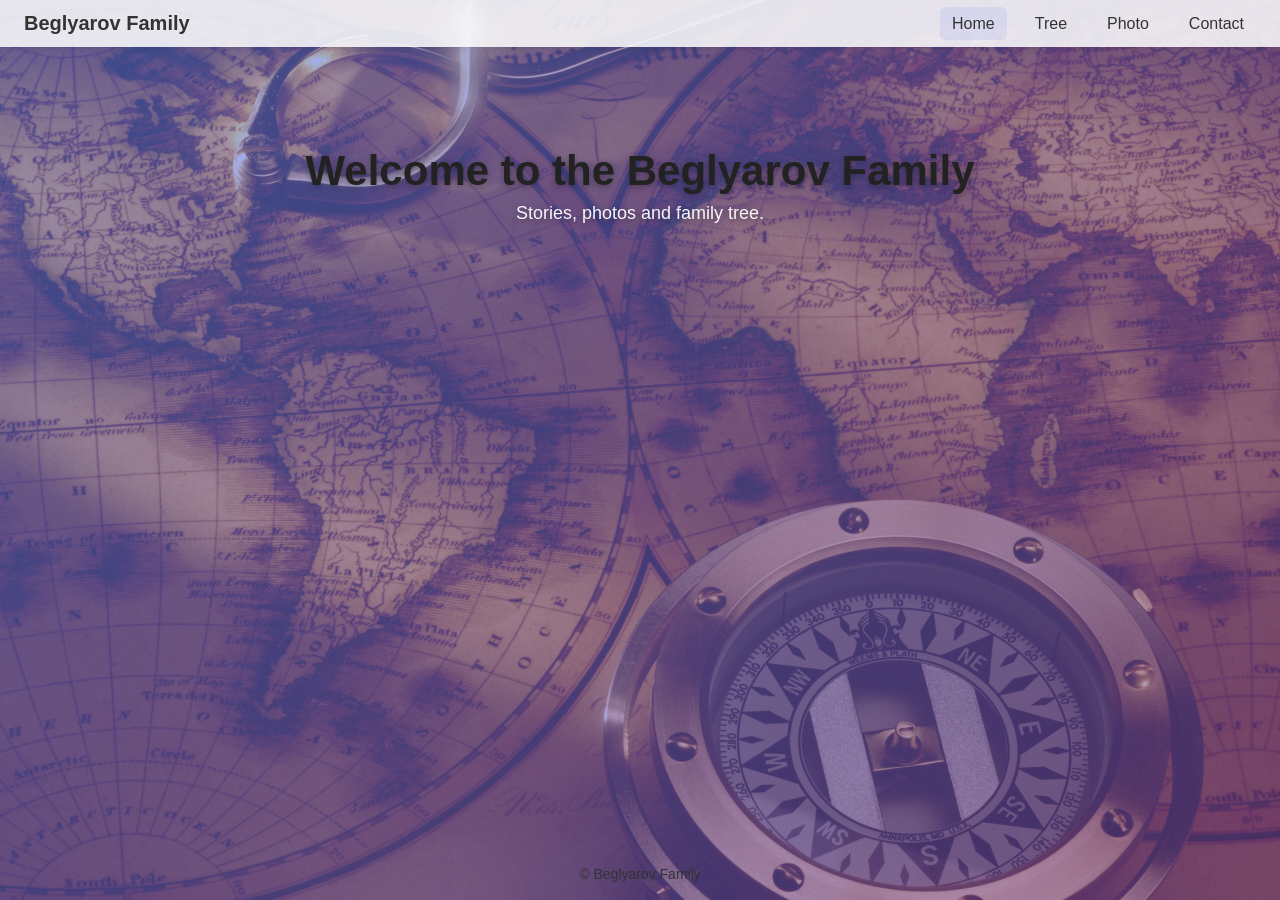
==== index.html @ 0132db36 "changes" ====
<!DOCTYPE html>
<html lang="en">
<head>
    <meta charset="UTF-8">
    <meta name="viewport" content="width=device-width, initial-scale=1.0">
    <title>Hello World</title>
    <link rel="stylesheet" href="css/style.css">
</head>
<body>
    <header class="site-header">
        <div class="brand">Beglyarov Family</div>
        <nav class="main-nav">
            <ul>
                <li><a href="#" class="nav-link" data-target="home">Home</a></li>
                <li><a href="#" class="nav-link" data-target="tree">Tree</a></li>
                <li><a href="#" class="nav-link" data-target="photo">Photo</a></li>
                <li>
                    <a href="#" class="nav-link" data-target="contact">Contact</a>
                </li>
            </ul>
        </nav>
    </header>

    <main class="site-main">
        <section id="home" class="page-section active">
            <div class="hero">
                <h1>Welcome to the Beglyarov Family</h1>
                <p class="lead">Stories, photos and family tree.</p>
            </div>
        </section>

        <section id="tree" class="page-section">
            <div class="container">
                <h2>Family Tree</h2>
                <p>Our family tree will appear here. (Placeholder)</p>
            </div>
        </section>

        <section id="photo" class="page-section">
            <div class="container">
                <h2>Photos</h2>
                <p>Photo gallery coming soon. Place family photos in the `images/` folder.</p>
            </div>
        </section>

        <section id="contact" class="page-section">
            <div class="container">
                <h2>Contact</h2>
                <p>Contact information will appear here.</p>
            </div>
        </section>
    </main>

    <footer class="site-footer">
        <p>&copy; Beglyarov Family</p>
    </footer>

    <script src="js/script.js"></script>
</body>
</html>
---- css/style.css ----
* {
    margin: 0;
    padding: 0;
    box-sizing: border-box;
}

body {
    font-family: 'Segoe UI', Tahoma, Geneva, Verdana, sans-serif;
    /* Background: prefer a family photo located at images/family-bg.jpg. If not present, fallback to gradient */
    background-color: #667eea;
    background-image: linear-gradient(135deg, rgba(102,126,234,0.6), rgba(118,75,162,0.6)), url('../images/family-bg.jpg');
    background-size: cover;
    background-position: center center;
    min-height: 100vh;
    display: flex;
    flex-direction: column;
}

.container {
    text-align: center;
    background: rgba(255,255,255,0.95);
    padding: 30px;
    border-radius: 10px;
    box-shadow: 0 10px 25px rgba(0, 0, 0, 0.2);
    max-width: 900px;
    margin: 30px auto;
}

@keyframes slideIn {
    from {
        opacity: 0;
        transform: translateY(-30px);
    }
    to {
        opacity: 1;
        transform: translateY(0);
    }
}

h1 {
    color: #222;
    font-size: 36px;
    margin-bottom: 10px;
    animation: fadeIn 1s ease-out;
}

.subtitle {
    color: #666;
    font-size: 18px;
    margin-bottom: 30px;
}

.btn {
    background: linear-gradient(135deg, #667eea 0%, #764ba2 100%);
    color: white;
    border: none;
    padding: 12px 30px;
    font-size: 16px;
    border-radius: 5px;
    cursor: pointer;
    transition: transform 0.3s, box-shadow 0.3s;
    margin-bottom: 20px;
}

.btn:hover {
    transform: translateY(-3px);
    box-shadow: 0 5px 15px rgba(102, 126, 234, 0.4);
}

.btn:active {
    transform: translateY(-1px);
}

.message {
    color: #667eea;
    font-size: 16px;
    font-weight: 500;
    min-height: 24px;
    animation: fadeIn 0.5s ease-out;
}

/* Header / Navigation */
.site-header {
    display: flex;
    justify-content: space-between;
    align-items: center;
    padding: 12px 24px;
    background: rgba(255,255,255,0.85);
    box-shadow: 0 2px 6px rgba(0,0,0,0.08);
}

.brand {
    font-weight: 700;
    color: #333;
    font-size: 20px;
}

.main-nav ul {
    list-style: none;
    display: flex;
    gap: 16px;
}

.main-nav a {
    color: #333;
    text-decoration: none;
    padding: 8px 12px;
    border-radius: 6px;
    transition: background 0.3s ease;
}

.main-nav a.active,
.main-nav a:hover {
    background: rgba(102,126,234,0.12);
}

.site-main { flex: 1 0 auto; }

.page-section { display: none; padding: 40px 20px; opacity: 0; transition: opacity 0.6s ease-in-out; }
.page-section.active { display: block; opacity: 1; }

.hero { text-align: center; padding: 60px 20px; color: #fff; text-shadow: 0 2px 6px rgba(0,0,0,0.3); }
.hero h1 { font-size: 42px; margin-bottom: 8px; }
.lead { font-size: 18px; opacity: 0.95; }

.site-footer { text-align: center; padding: 18px 8px; font-size: 14px; color: #333; }

@keyframes fadeIn {
    from {
        opacity: 0;
    }
    to {
        opacity: 1;
    }
}
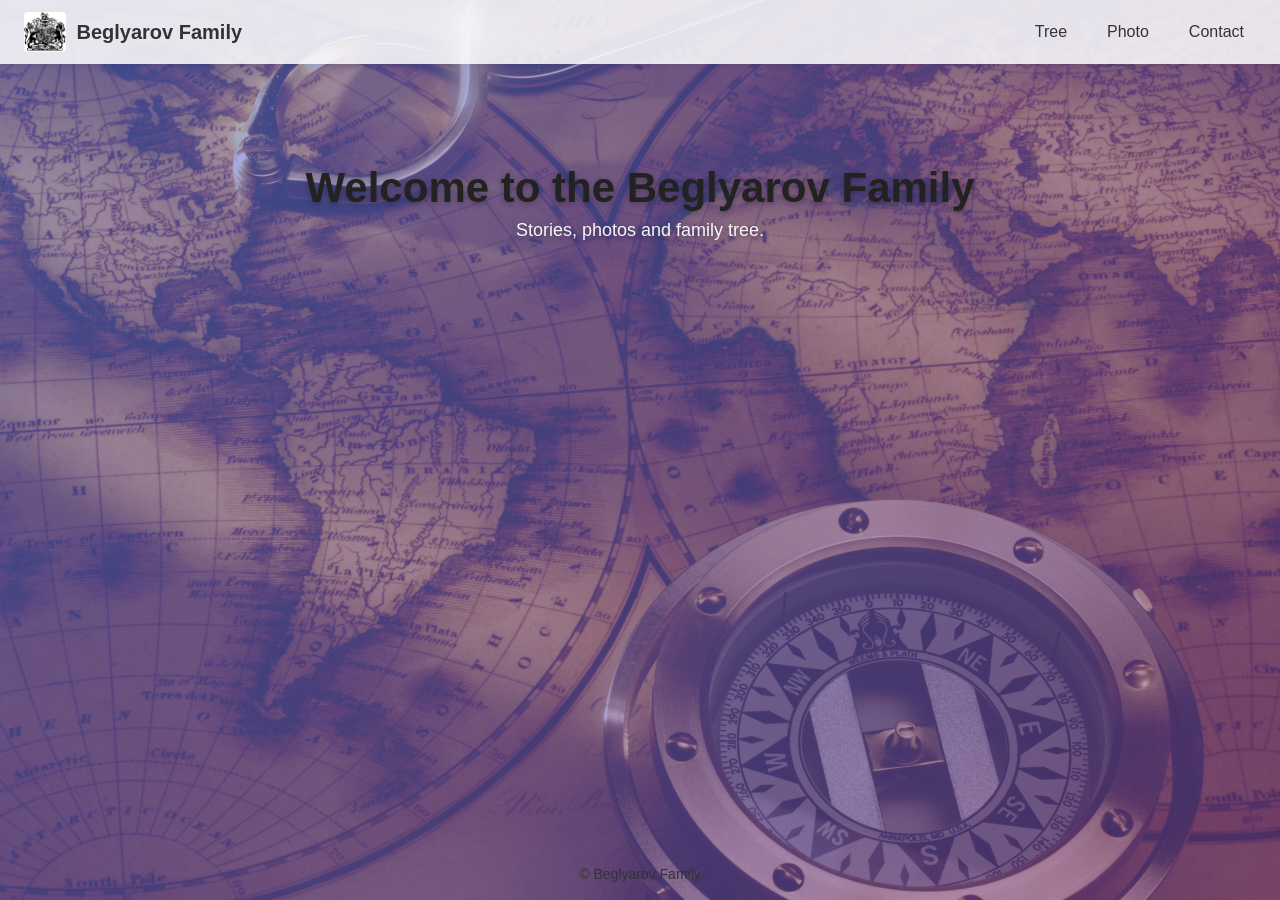
==== commit 06c02083: "changes" ====
--- a/index.html
+++ b/index.html
@@ -8,10 +8,14 @@
 </head>
 <body>
     <header class="site-header">
-        <div class="brand">Beglyarov Family</div>
+        <a href="#" class="brand-link" data-target="home">
+            <div class="brand">
+                <img src="./images/logo.png" alt="Beglyarov Family Logo">
+                <span>Beglyarov Family</span>
+            </div>
+        </a>
         <nav class="main-nav">
             <ul>
-                <li><a href="#" class="nav-link" data-target="home">Home</a></li>
                 <li><a href="#" class="nav-link" data-target="tree">Tree</a></li>
                 <li><a href="#" class="nav-link" data-target="photo">Photo</a></li>
                 <li>
@@ -30,15 +34,15 @@
         </section>
 
         <section id="tree" class="page-section">
-            <div class="container">
-                <h2>Family Tree</h2>
+            <div class="hero">
+                <h1>Family Tree</h1>
                 <p>Our family tree will appear here. (Placeholder)</p>
             </div>
         </section>
 
         <section id="photo" class="page-section">
-            <div class="container">
-                <h2>Photos</h2>
+            <div class="hero">
+                <h1>Photos</h1>
                 <p>Photo gallery coming soon. Place family photos in the `images/` folder.</p>
             </div>
         </section>
--- a/css/style.css
+++ b/css/style.css
@@ -6,11 +6,11 @@
 
 body {
     font-family: 'Segoe UI', Tahoma, Geneva, Verdana, sans-serif;
-    /* Background: prefer a family photo located at images/family-bg.jpg. If not present, fallback to gradient */
     background-color: #667eea;
     background-image: linear-gradient(135deg, rgba(102,126,234,0.6), rgba(118,75,162,0.6)), url('../images/family-bg.jpg');
     background-size: cover;
-    background-position: center center;
+    background-position: center;
+    background-attachment: fixed;
     min-height: 100vh;
     display: flex;
     flex-direction: column;
@@ -89,10 +89,26 @@
     box-shadow: 0 2px 6px rgba(0,0,0,0.08);
 }
 
+.brand-link {
+    text-decoration: none;
+    cursor: pointer;
+    display: flex;
+    align-items: center;
+}
+
 .brand {
     font-weight: 700;
     color: #333;
     font-size: 20px;
+    display: flex;
+    align-items: center;
+    gap: 10px;
+}
+
+.brand img {
+    height: 40px;
+    width: auto;
+    border-radius: 4px;
 }
 
 .main-nav ul {
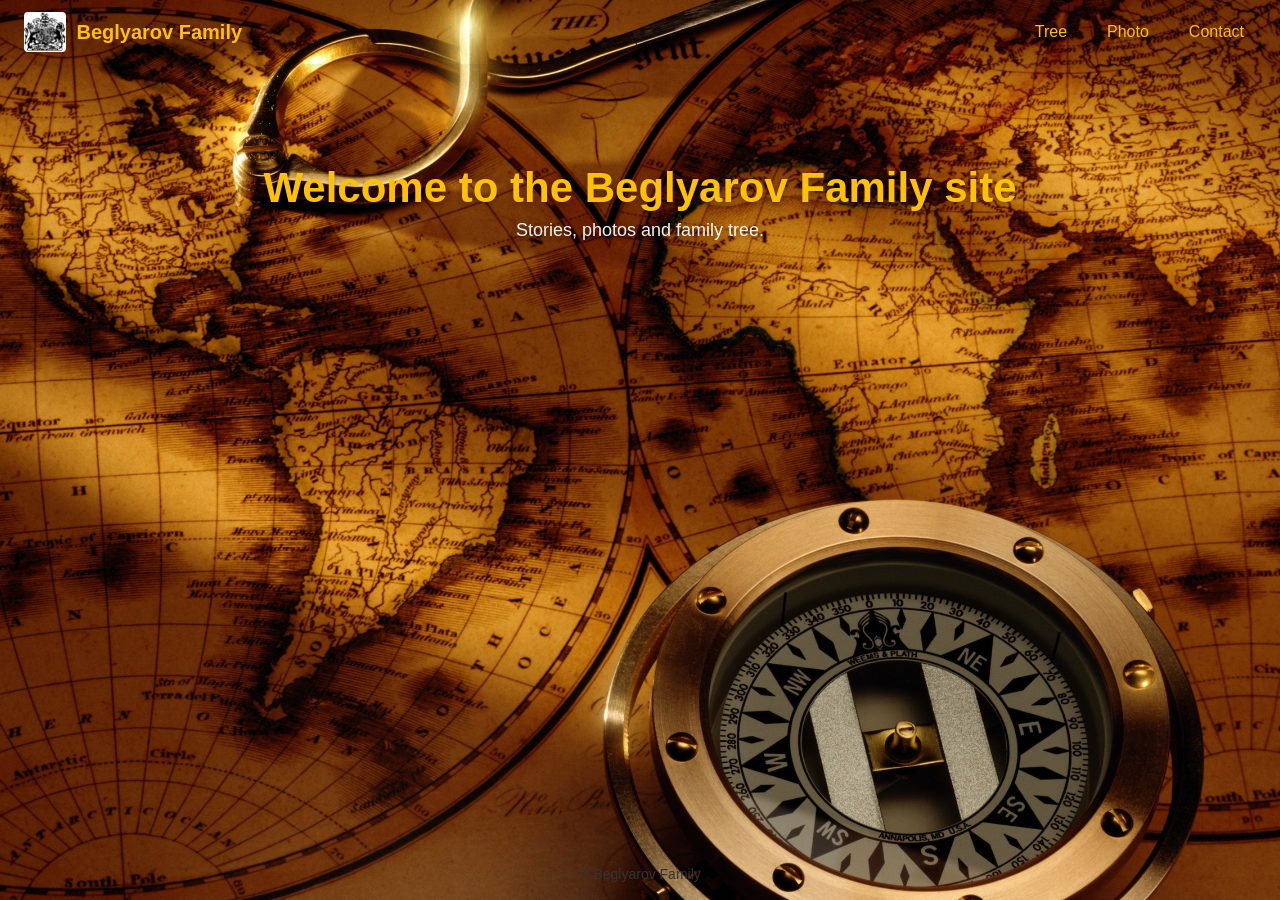
==== commit 2d99bcce: "changes" ====
--- a/index.html
+++ b/index.html
@@ -11,7 +11,7 @@
         <a href="#" class="brand-link" data-target="home">
             <div class="brand">
                 <img src="./images/logo.png" alt="Beglyarov Family Logo">
-                <span>Beglyarov Family</span>
+                <span style="color: #ffc107;"">Beglyarov Family</span>
             </div>
         </a>
         <nav class="main-nav">
@@ -28,7 +28,7 @@
     <main class="site-main">
         <section id="home" class="page-section active">
             <div class="hero">
-                <h1>Welcome to the Beglyarov Family</h1>
+                <h1>Welcome to the Beglyarov Family site</h1>
                 <p class="lead">Stories, photos and family tree.</p>
             </div>
         </section>
--- a/css/style.css
+++ b/css/style.css
@@ -7,7 +7,7 @@
 body {
     font-family: 'Segoe UI', Tahoma, Geneva, Verdana, sans-serif;
     background-color: #667eea;
-    background-image: linear-gradient(135deg, rgba(102,126,234,0.6), rgba(118,75,162,0.6)), url('../images/family-bg.jpg');
+    background-image: url('../images/family-bg.jpg');
     background-size: cover;
     background-position: center;
     background-attachment: fixed;
@@ -85,7 +85,7 @@
     justify-content: space-between;
     align-items: center;
     padding: 12px 24px;
-    background: rgba(255,255,255,0.85);
+    background: rgba(255,255,255,0.0);
     box-shadow: 0 2px 6px rgba(0,0,0,0.08);
 }
 
@@ -118,7 +118,7 @@
 }
 
 .main-nav a {
-    color: #333;
+    color: #ffc107;
     text-decoration: none;
     padding: 8px 12px;
     border-radius: 6px;
@@ -136,7 +136,7 @@
 .page-section.active { display: block; opacity: 1; }
 
 .hero { text-align: center; padding: 60px 20px; color: #fff; text-shadow: 0 2px 6px rgba(0,0,0,0.3); }
-.hero h1 { font-size: 42px; margin-bottom: 8px; }
+.hero h1 { font-size: 42px; margin-bottom: 8px; color: #ffc107;}
 .lead { font-size: 18px; opacity: 0.95; }
 
 .site-footer { text-align: center; padding: 18px 8px; font-size: 14px; color: #333; }
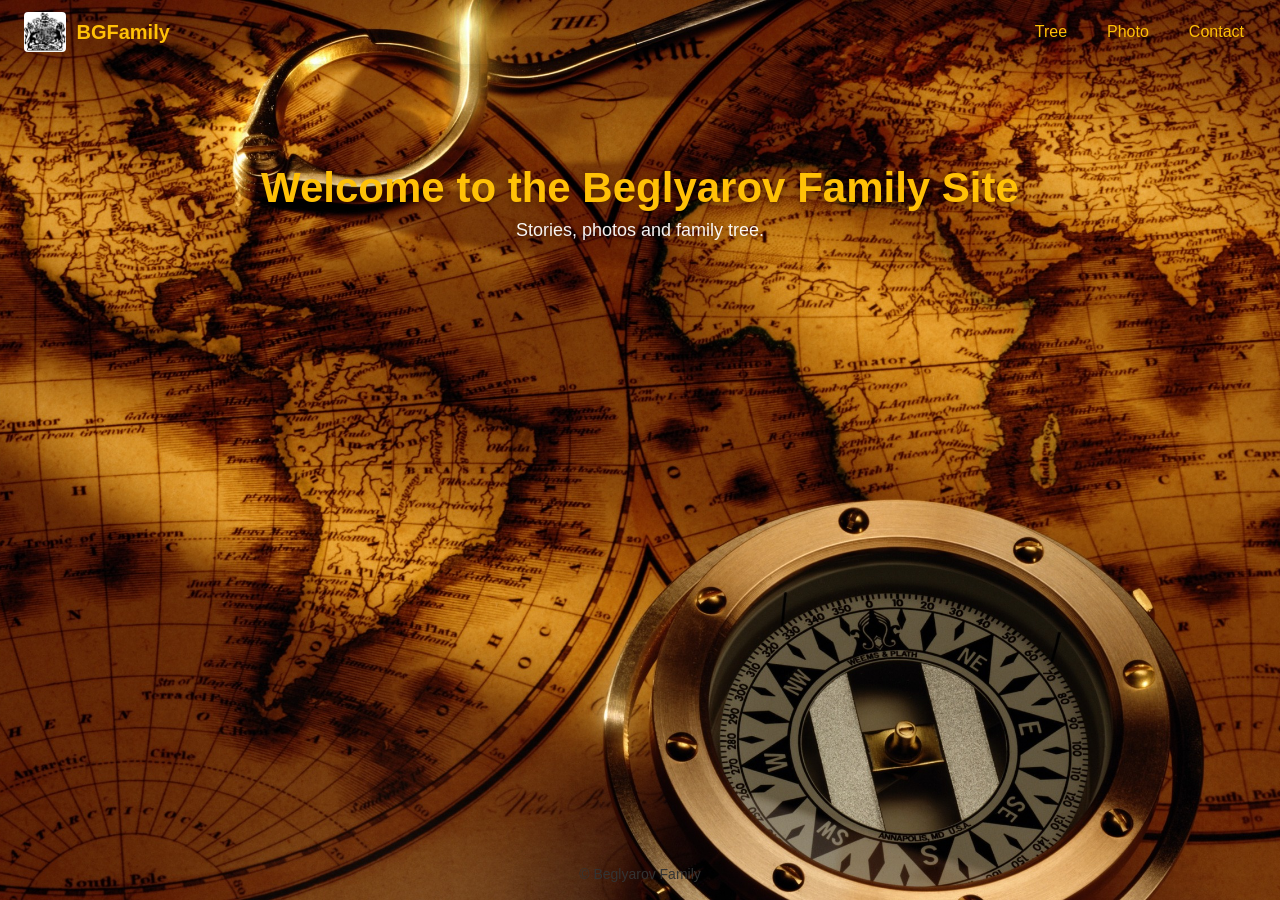
==== commit 18c3adf6: "changes" ====
--- a/index.html
+++ b/index.html
@@ -3,15 +3,16 @@
 <head>
     <meta charset="UTF-8">
     <meta name="viewport" content="width=device-width, initial-scale=1.0">
-    <title>Hello World</title>
+    <title>BGFamily</title>
     <link rel="stylesheet" href="css/style.css">
+    <link rel="icon" type="image/svg+xml" href="./images/favicon.svg">
 </head>
 <body>
     <header class="site-header">
         <a href="#" class="brand-link" data-target="home">
             <div class="brand">
                 <img src="./images/logo.png" alt="Beglyarov Family Logo">
-                <span style="color: #ffc107;"">Beglyarov Family</span>
+                <span style="color: #ffc107;"">BGFamily</span>
             </div>
         </a>
         <nav class="main-nav">
@@ -28,7 +29,7 @@
     <main class="site-main">
         <section id="home" class="page-section active">
             <div class="hero">
-                <h1>Welcome to the Beglyarov Family site</h1>
+                <h1>Welcome to the Beglyarov Family Site</h1>
                 <p class="lead">Stories, photos and family tree.</p>
             </div>
         </section>
